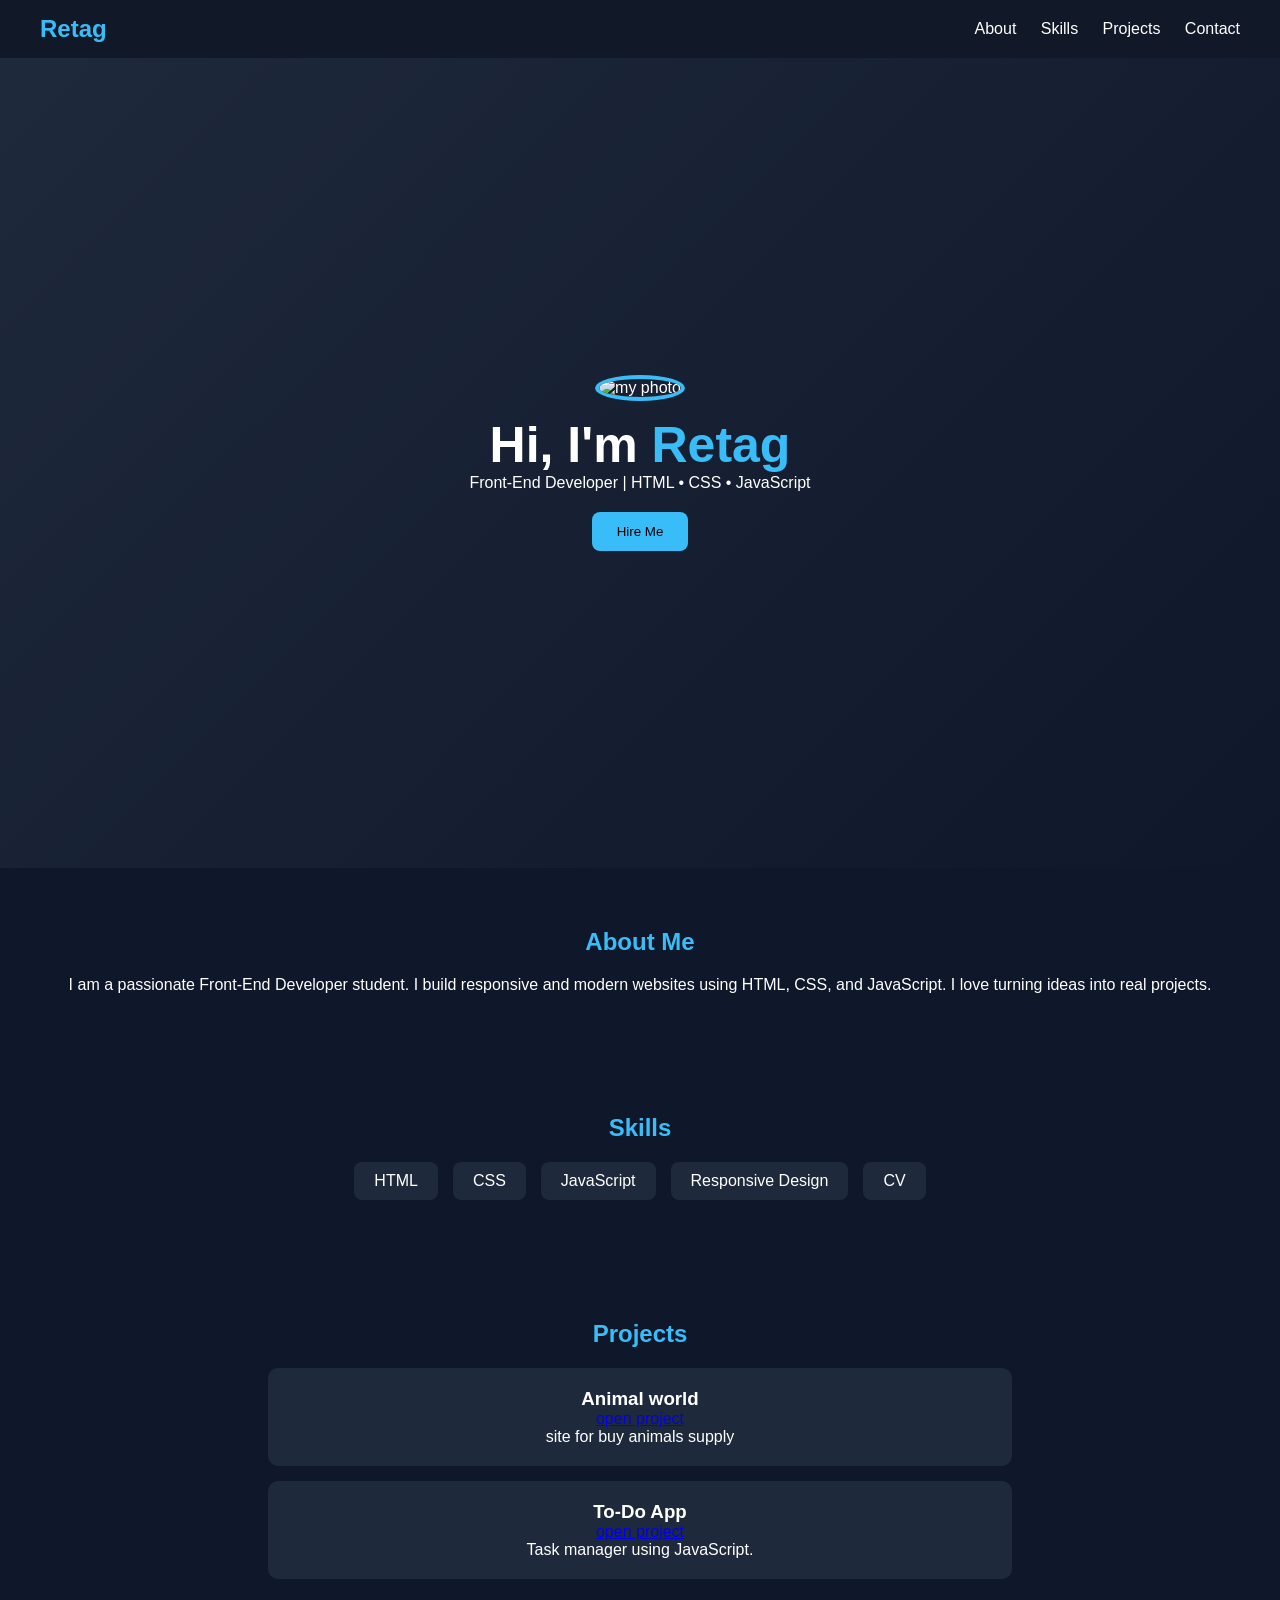
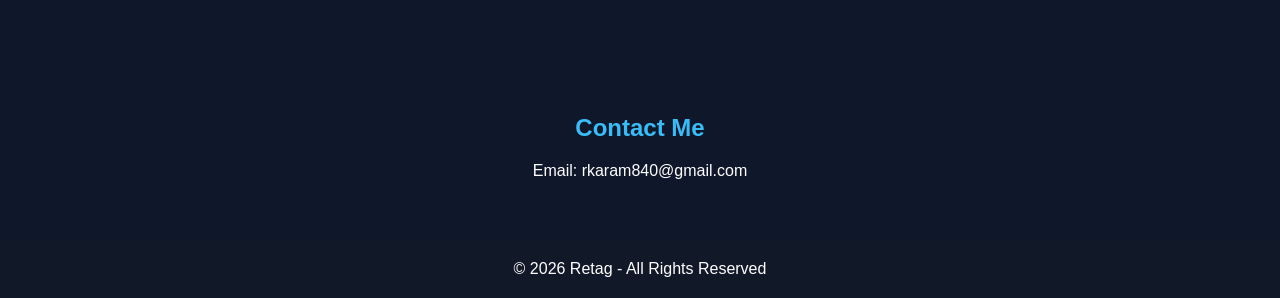
==== index.html @ 394a6cd0 "Add files via upload" ====
<!DOCTYPE html>
<html lang="en">
<head>
  <meta charset="UTF-8">
  <meta name="viewport" content="width=device-width, initial-scale=1.0">
  <title>Retag | Portfolio</title>
  <link rel="stylesheet" href="style.css">
</head>

<body>

<header>
  <div class="container">
    <h2 class="logo">Retag</h2>
    <nav>
      <a href="#about">About</a>
      <a href="#skills">Skills</a>
      <a href="#projects">Projects</a>
      <a href="#contact">Contact</a>
    </nav>
  </div>
</header>

<section class="hero">
  <div class="hero-text">
    <img src="c:\Users\640G2\Pictures\me.jpg" alt="my photo"class="profile-img">
    <h1>Hi, I'm <span>Retag</span></h1>
    <p>Front-End Developer | HTML • CSS • JavaScript</p>
    <button onclick="hireMe()">Hire Me</button>
  </div>
</section>

<section id="about" class="section">
  <h2>About Me</h2>
  <p>
    I am a passionate Front-End Developer student. I build responsive and modern websites using HTML, CSS, and JavaScript.
    I love turning ideas into real projects.
  </p>
</section>

<section id="skills" class="section">
  <h2>Skills</h2>
  <div class="skills">
    <div>HTML</div>
    <div>CSS</div>
    <div>JavaScript</div>
    <div>Responsive Design</div>
    <div>CV</div>
    
  </div>
</section>

<section id="projects" class="section">
  <h2>Projects</h2>

  <div class="card">
    <h3>Animal world </h3>
    <a href="animals/index.html">open project</a>
    <p>site for buy animals supply</p>
  </div>

  <div class="card">
    <h3>To-Do App</h3>
    <a href="to do app/index.html">open project</a>
    <p>Task manager using JavaScript.</p>
  </div>

</section>

<section id="contact" class="section">
  <h2>Contact Me</h2>
  <p>Email: rkaram840@gmail.com</p>
</section>

<footer>
  <p>© 2026 Retag - All Rights Reserved</p>
</footer>

<script src="script.js"></script>

</body>
</html>
---- style.css ----
* {
  margin: 0;
  padding: 0;
  box-sizing: border-box;
  font-family: Arial;
}

body {
  background: #0f172a;
  color: white;
}

/* Header */
header {
  background: #111827;
  padding: 15px 40px;
  position: sticky;
  top: 0;
}

.container {
  display: flex;
  justify-content: space-between;
  align-items: center;
}

.logo {
  color: #38bdf8;
}

nav a {
  color: white;
  margin-left: 20px;
  text-decoration: none;
  transition: 0.3s;
}

nav a:hover {
  color: #38bdf8;
}

/* Hero */
.hero {
  height: 90vh;
  display: flex;
  justify-content: center;
  align-items: center;
  text-align: center;
  background: linear-gradient(135deg, #1e293b, #0f172a);
}

.hero h1 {
  font-size: 50px;
  animation: fadeIn 1s ease-in;
}

.hero span {
  color: #38bdf8;
}

.hero button {
  margin-top: 20px;
  padding: 12px 25px;
  border: none;
  background: #38bdf8;
  color: black;
  cursor: pointer;
  border-radius: 8px;
  transition: 0.3s;
}

.hero button:hover {
  transform: scale(1.1);
}

/* Sections */
.section {
  padding: 60px 20px;
  text-align: center;
}

.section h2 {
  margin-bottom: 20px;
  color: #38bdf8;
}

/* Skills */
.skills {
  display: flex;
  justify-content: center;
  gap: 15px;
  flex-wrap: wrap;
}

.skills div {
  background: #1e293b;
  padding: 10px 20px;
  border-radius: 8px;
}

/* Cards */
.card {
  background: #1e293b;
  margin: 15px auto;
  padding: 20px;
  width: 60%;
  border-radius: 10px;
  transition: 0.3s;
}

.card:hover {
  transform: translateY(-5px);
}

/* Footer */
footer {
  text-align: center;
  padding: 20px;
  background: #111827;
}

/* Animation */
@keyframes fadeIn {
  from {opacity: 0; transform: translateY(-20px);}
  to {opacity: 1; transform: translateY(0);}
}

/* Responsive */
@media (max-width: 768px) {
  .card {
    width: 90%;
  }

  .hero h1 {
    font-size: 32px;
  }

  .container {
    flex-direction: column;
  }
}
.profile-img {
  width: 150px;
  height: 150px;
  border-radius: 50%;
  object-fit: cover;
  border: 4px solid #38bdf8;
  margin-bottom: 15px;
}
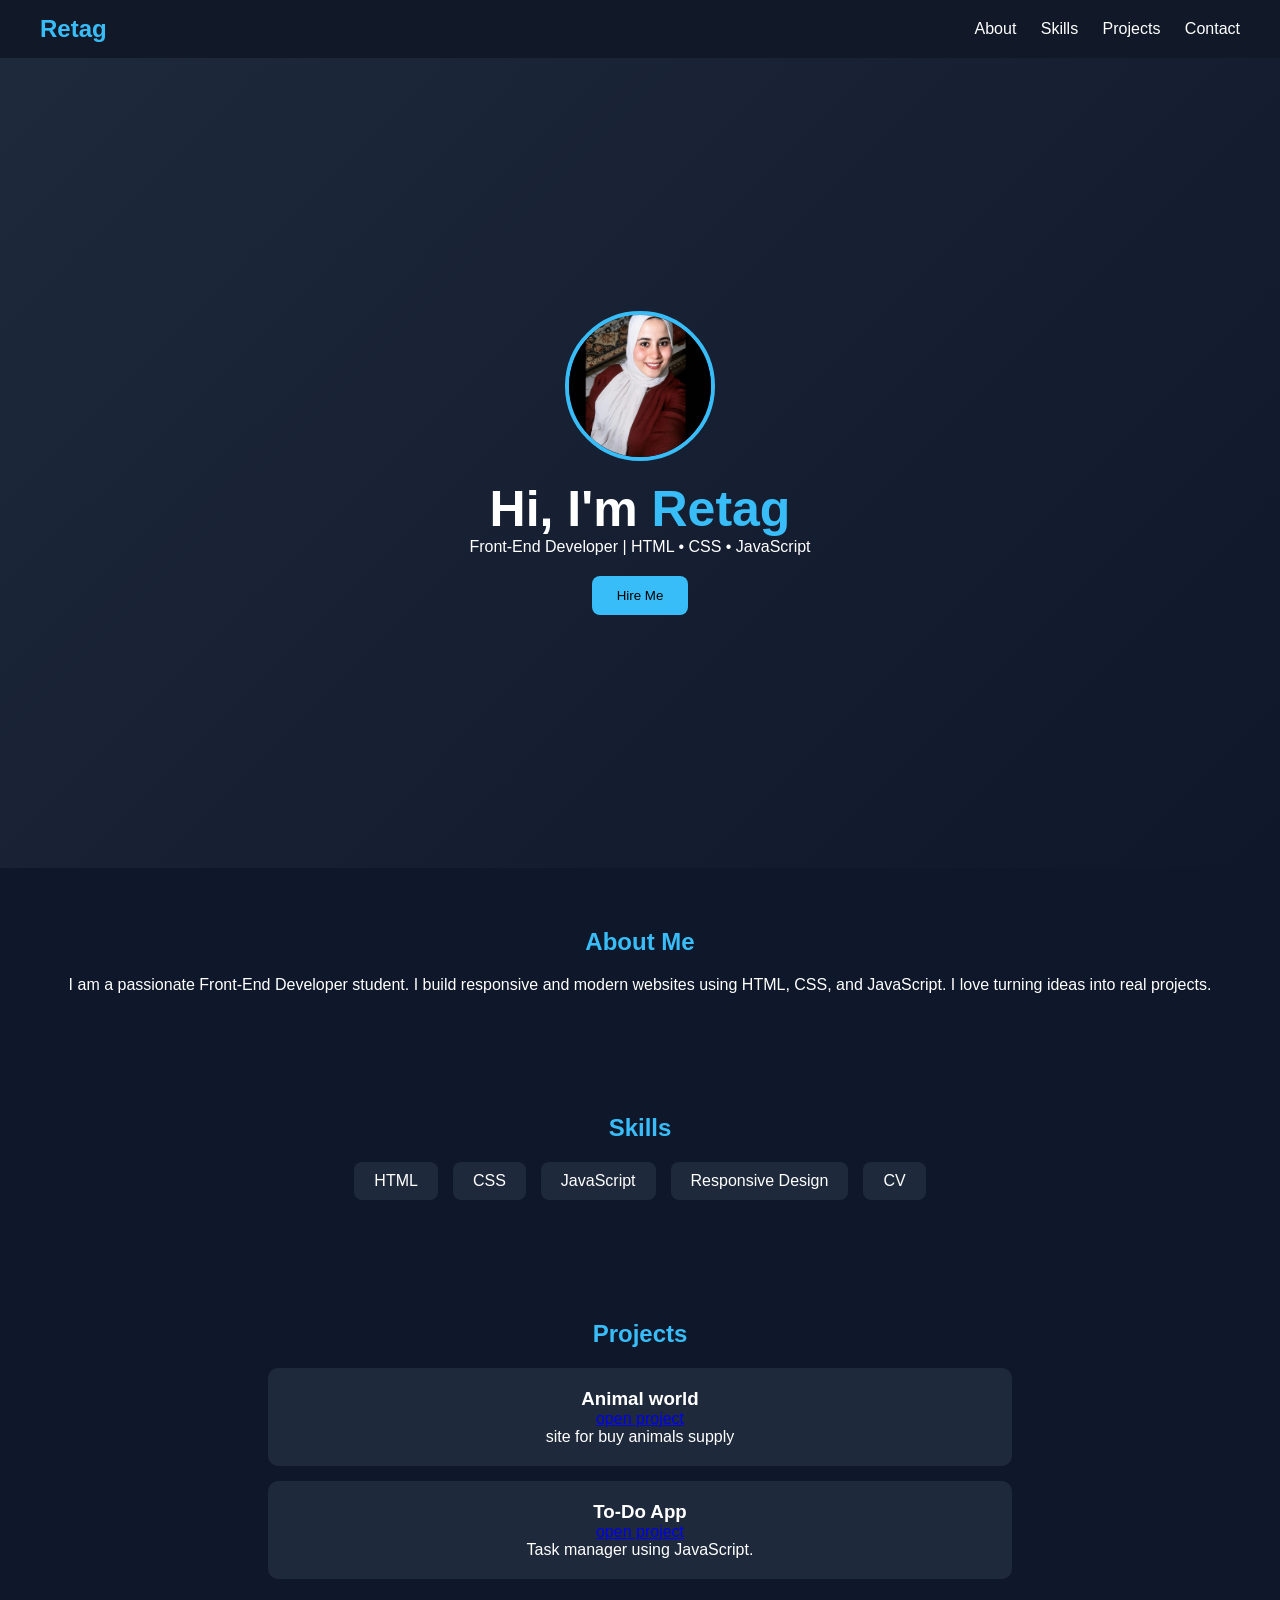
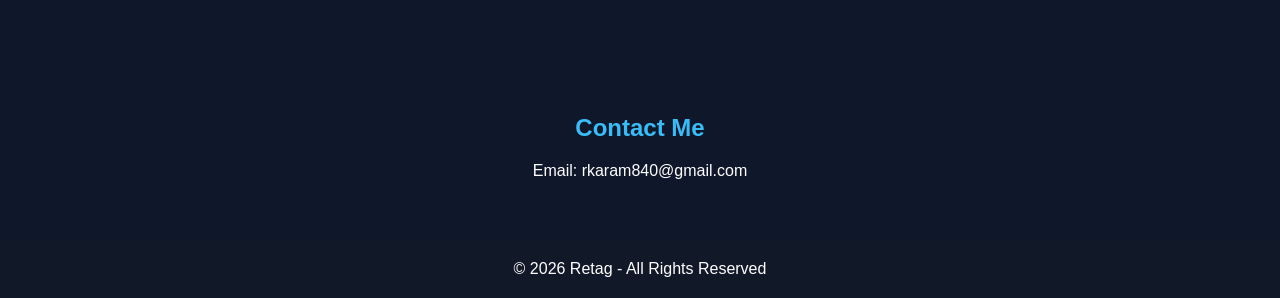
==== commit c0ee7bd9: "Add files via upload" ====
--- a/index.html
+++ b/index.html
@@ -23,7 +23,7 @@
 
 <section class="hero">
   <div class="hero-text">
-    <img src="c:\Users\640G2\Pictures\me.jpg" alt="my photo"class="profile-img">
+    <img src="me.jpg" alt="my photo"class="profile-img">
     <h1>Hi, I'm <span>Retag</span></h1>
     <p>Front-End Developer | HTML • CSS • JavaScript</p>
     <button onclick="hireMe()">Hire Me</button>
